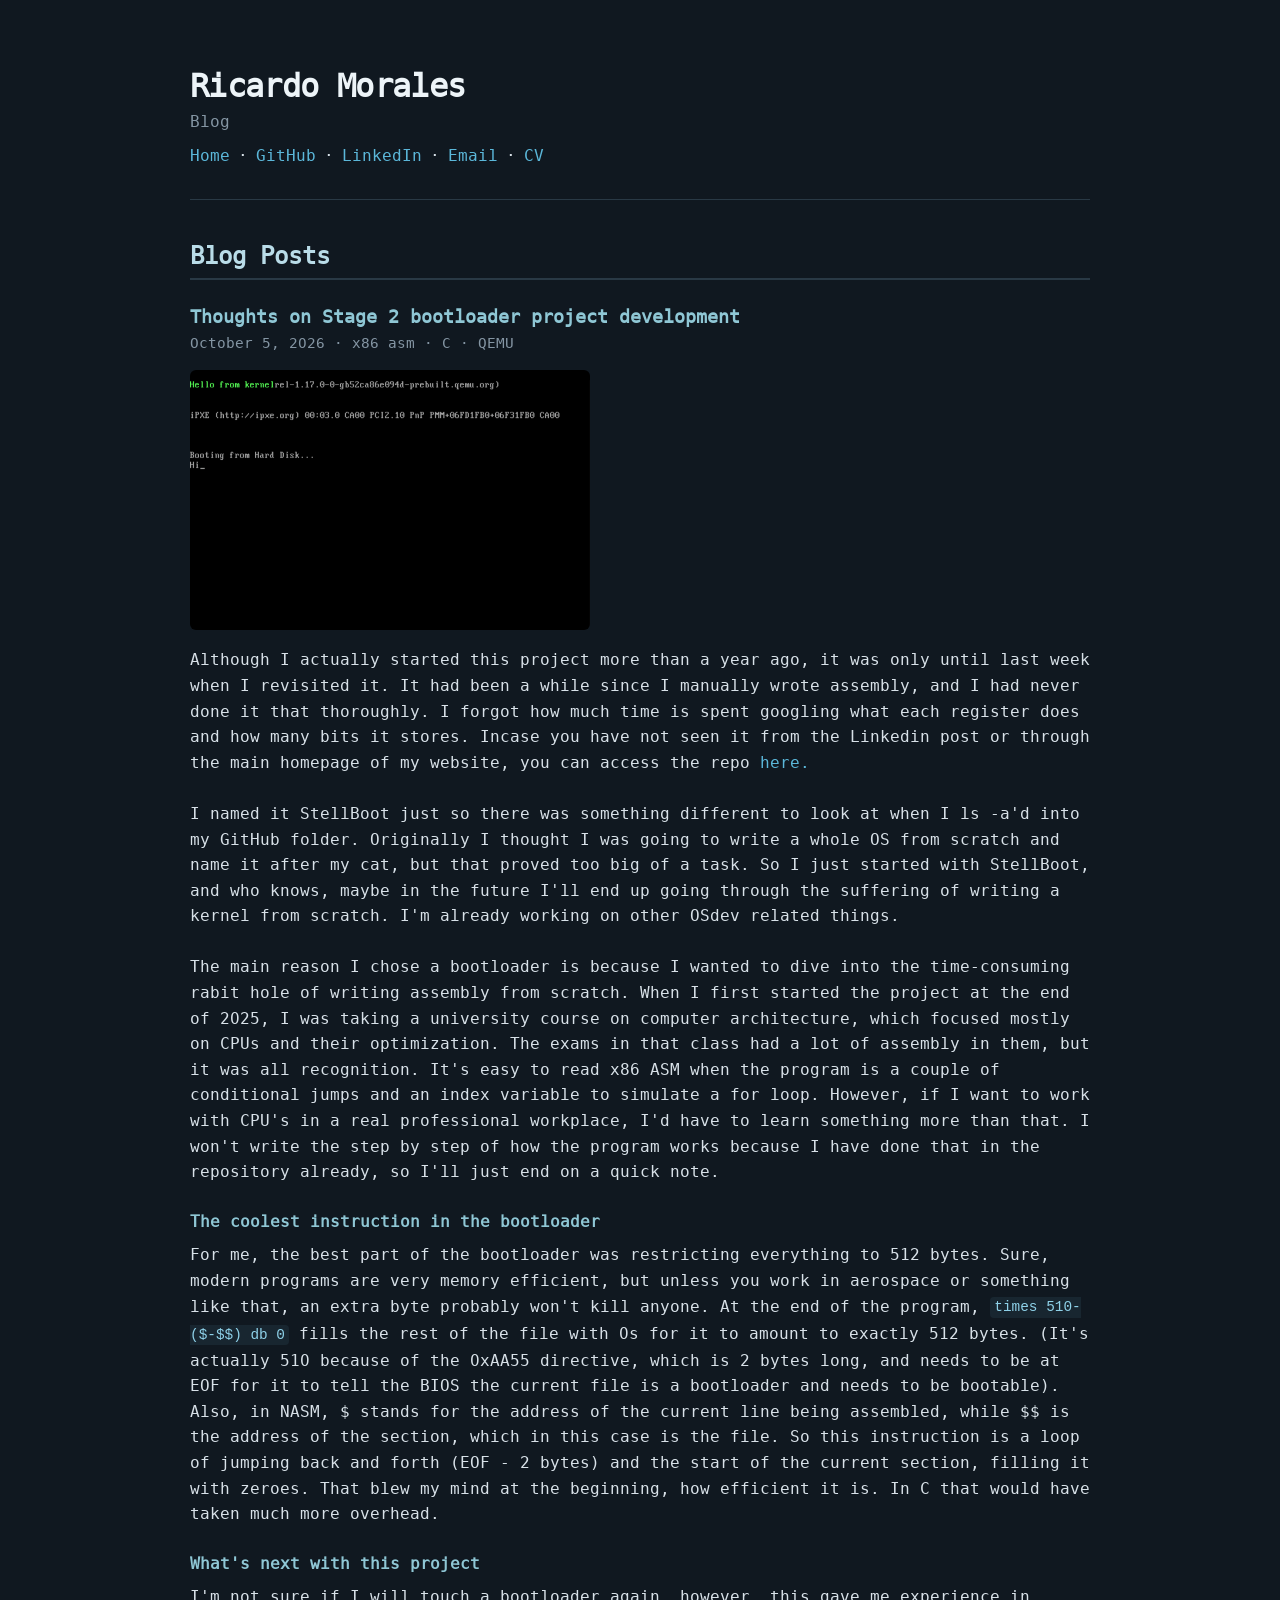
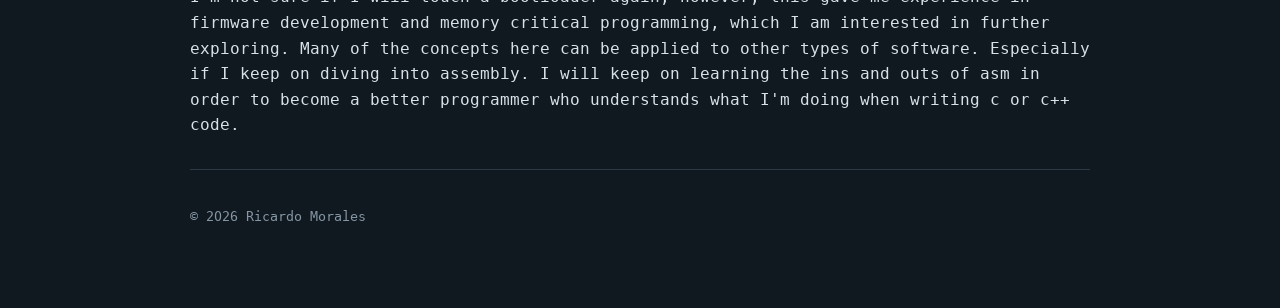
==== blogposts.html @ 6a385bb0 "add blog page, fix navigation, publish first post" ====
<!DOCTYPE html>

<html lang="en">

<head>
    <meta charset="UTF-8">
    <meta name="viewport" content="width=device-width, initial-scale=1.0">

    <title>Blog · Ricardo Morales</title>
    <link rel="icon" href="images/favicon.ico" type="image/x-icon">
    <meta name="description" content="Notes on systems programming, bootloaders and low-level software.">

    <link rel="stylesheet" href="style.css">
</head>

<body>
    <main class="container">

        <header>
            <h1>Ricardo Morales</h1>
            <p class="subtitle">Blog</p>

            <nav class="links">
                <a href="index.html">Home</a>
                <span>·</span>
                <a href="https://github.com/rickymolodiez">GitHub</a>
                <span>·</span>
                <a href="https://www.linkedin.com/in/ricardom10019/">LinkedIn</a>
                <span>·</span>
                <a href="mailto:rickymoloqc@gmail.com">Email</a>
                <span>·</span>
                <a href="rickymorales_cv.pdf" target="_blank">CV</a>


            </nav>
        </header>

        <hr>

        <section>
            <h2>Blog Posts</h2>

            <article id="stellboot">
                <h3>Thoughts on Stage 2 bootloader project development</h3>

                <p class="meta">
                    October 5, 2026 · x86 asm · C · QEMU
                </p>
                <img src="images/bootloader.png" alt="StellBoot running in QEMU" width="400">
                <p>
                    Although I actually started this project more than a year ago, it was only until last week when I
                    revisited it.
                    It had been a while since I manually wrote assembly, and I had never done it that thoroughly.
                    I forgot how much time is spent googling what each register does and how many bits it stores.
                    Incase you have not seen it from the Linkedin post or through the main homepage of my website,
                    you can access the repo <a href="https://github.com/rickymolodiez/StellBoot"
                        target="blank">here.</a><br>
                    <br>
                    I named it StellBoot just so there was something different to look at when I ls -a'd into my GitHub
                    folder. Originally
                    I thought I was going to write a whole OS from scratch and name it after my cat,
                    but that proved too big of a task. So I just started with StellBoot, and who knows, maybe in the
                    future I'll end up
                    going through the suffering of writing a kernel from scratch. I'm already working on other OSdev
                    related things.<br><br>
                    The main reason I chose a bootloader is because I wanted to dive into the time-consuming rabit hole
                    of writing
                    assembly from scratch. When I first started the project at the end of 2025, I was taking a
                    university course on
                    computer architecture, which focused mostly on CPUs and their optimization. The exams in that class
                    had a lot of
                    assembly in them, but it was all recognition. It's easy to read x86 ASM when the program is a couple
                    of conditional jumps
                    and an index variable to simulate a for loop. However, if I want to work with CPU's in a real
                    professional workplace,
                    I'd have to learn something more than that. I won't write the step by step of how the program works
                    because I have done that
                    in the repository already, so I'll just end on a quick note.<br>

                <h4>The coolest instruction in the bootloader</h4>
                For me, the best part of the bootloader was restricting everything to 512 bytes. Sure, modern programs
                are very
                memory efficient, but unless you work in aerospace or something like that, an extra byte probably won't
                kill anyone.
                At the end of the program, <code>times 510-($-$$) db 0</code> fills the rest of the file with 0s for
                it to
                amount to exactly 512 bytes. (It's actually 510 because of the 0xAA55 directive, which is 2 bytes long,
                and needs to be
                at EOF for it to tell the BIOS
                the
                current file is a bootloader and needs to be bootable). Also, in NASM, $ stands for the
                address
                of the
                current line being
                assembled,
                while $$ is the address of the section, which in this case is the file. So this instruction is a loop
                of jumping back and forth (EOF - 2 bytes) and the start of the current section, filling it with zeroes.
                That blew my mind at the beginning, how efficient it is. In C that would have taken much more overhead.

                <h4>What's next with this project</h4>
                I'm not sure if I will touch a bootloader again, however, this gave me experience in firmware
                development
                and memory critical programming, which I am interested in further exploring. Many of the concepts here
                can be
                applied to other types of software. Especially if I keep on diving into assembly.
                I will keep on learning the ins and outs of asm in order
                to become
                a better programmer who understands what I'm doing when writing c or c++ code.




                </p>
            </article>

        </section>

        <hr>

        <footer>
            <p>
                <small>© 2026 Ricardo Morales</small>
            </p>
        </footer>

    </main>
</body>

</html>
---- style.css ----
@font-face {
    font-family: "Prima Sans Mono";
    src: url("prima-sans-mono-bt-3.ttf") format("truetype");
    font-weight: normal;
    font-style: normal;
}

:root {
    --bg: #101820;
    --text: #d8e1e8;
    --muted: #8495a3;

    --border: #293945;

    --link: #5bb7d9;
    --link-hover: #8bd3eb;

    --code-bg: #182630;
    --code-text: #8ed1e8;

    --accent: #3aa6a0;
    --accent-light: #1c393b;
}

* {
    box-sizing: border-box;
}

html {
    font-size: 16px;
}

body {
    margin: 0;
    background: var(--bg);
    color: var(--text);

    font-family:
        "Prima Sans Mono",
        -apple-system,
        BlinkMacSystemFont,
        "Segoe UI",
        Helvetica,
        Arial,
        sans-serif;

    line-height: 1.6;
}

.container {
    width: min(900px, calc(100% - 40px));
    margin: 0 auto;
    padding: 64px 0;
}

/* Typography */

h1,
h2,
h3 {
    line-height: 1.25;
    font-weight: 600;
}

h1 {
    margin: 0;
    font-size: 2rem;
    letter-spacing: -0.02em;
    color: #edf4f8;
}

h2 {
    margin-top: 40px;
    margin-bottom: 16px;
    padding-bottom: 8px;

    font-size: 1.5rem;
    color: #b9dce8;

    border-bottom: 2px solid var(--border);
}

h3 {
    margin-top: 24px;
    margin-bottom: 4px;
    font-size: 1.15rem;
    color: #8fc7d5;
}

p {
    margin-top: 0;
    margin-bottom: 16px;
}

.subtitle {
    margin-top: 4px;
    margin-bottom: 8px;
    color: var(--muted);
}

/* Links */

a {
    color: var(--link);
    text-decoration: none;
}

a:hover {
    color: var(--link-hover);
    text-decoration: underline;
}

/* Header */

header {
    margin-bottom: 24px;
}

.links {
    display: flex;
    gap: 8px;
    align-items: center;
}

/* Dividers */

hr {
    height: 1px;
    margin: 32px 0;
    border: 0;
    background: var(--border);
}

/* Sections */

section {
    margin-bottom: 32px;
}

article {
    margin-bottom: 28px;
}

.meta {
    color: var(--muted);
    font-size: 0.9rem;
}

/* Inline code */

code {
    padding: 0.15em 0.3em;

    background: var(--code-bg);
    color: var(--code-text);

    border-radius: 4px;

    font-family:
        ui-monospace,
        SFMono-Regular,
        "SF Mono",
        Menlo,
        Consolas,
        "Liberation Mono",
        monospace;

    font-size: 0.9em;
}

/* Lists */

ul {
    padding-left: 2em;
}

li {
    margin-bottom: 6px;
}

/* Footer */

footer {
    color: var(--muted);
}

/* Mobile */

@media (max-width: 600px) {
    .container {
        width: min(100% - 32px, 900px);
        padding: 40px 0;
    }

    h1 {
        font-size: 1.75rem;
    }

    h2 {
        font-size: 1.35rem;
    }
}

/* Blog posts */

h4 {
    margin: 24px 0 8px;
    font-size: 1rem;
    color: #8fc7d5;
}

pre {
    margin: 0 0 16px;
    padding: 14px 16px;
    overflow-x: auto;
    background: var(--code-bg);
    border: 1px solid var(--border);
    border-radius: 6px;
}

pre code {
    padding: 0;
    background: none;
    font-size: 0.85rem;
    line-height: 1.5;
}

article img {
    display: block;
    max-width: 100%;
    height: auto;
    margin: 0 0 16px;
    border-radius: 6px;
}
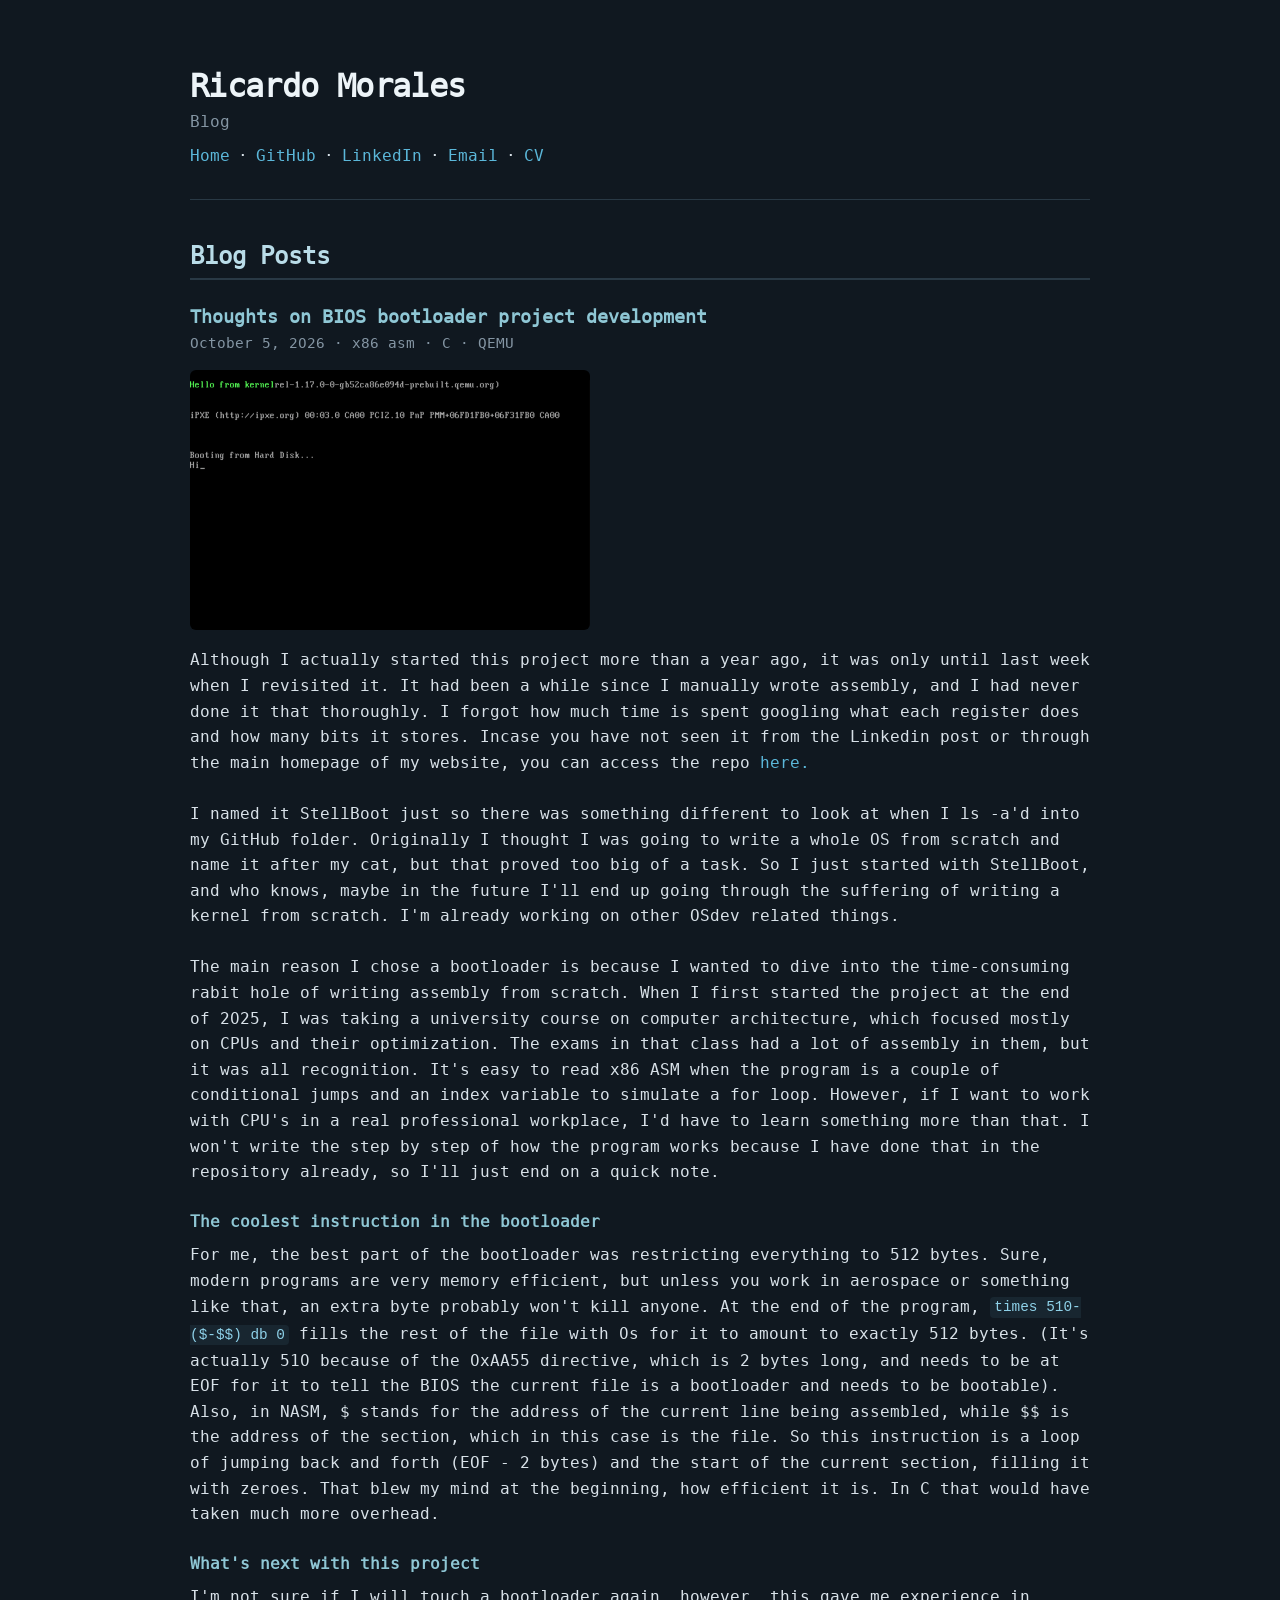
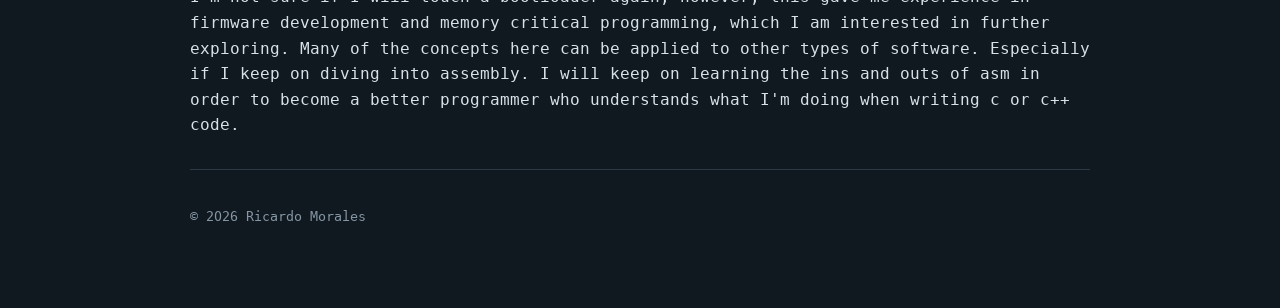
==== commit 795175c6: "fix typos" ====
--- a/blogposts.html
+++ b/blogposts.html
@@ -41,7 +41,7 @@
             <h2>Blog Posts</h2>
 
             <article id="stellboot">
-                <h3>Thoughts on Stage 2 bootloader project development</h3>
+                <h3>Thoughts on BIOS bootloader project development</h3>
 
                 <p class="meta">
                     October 5, 2026 · x86 asm · C · QEMU
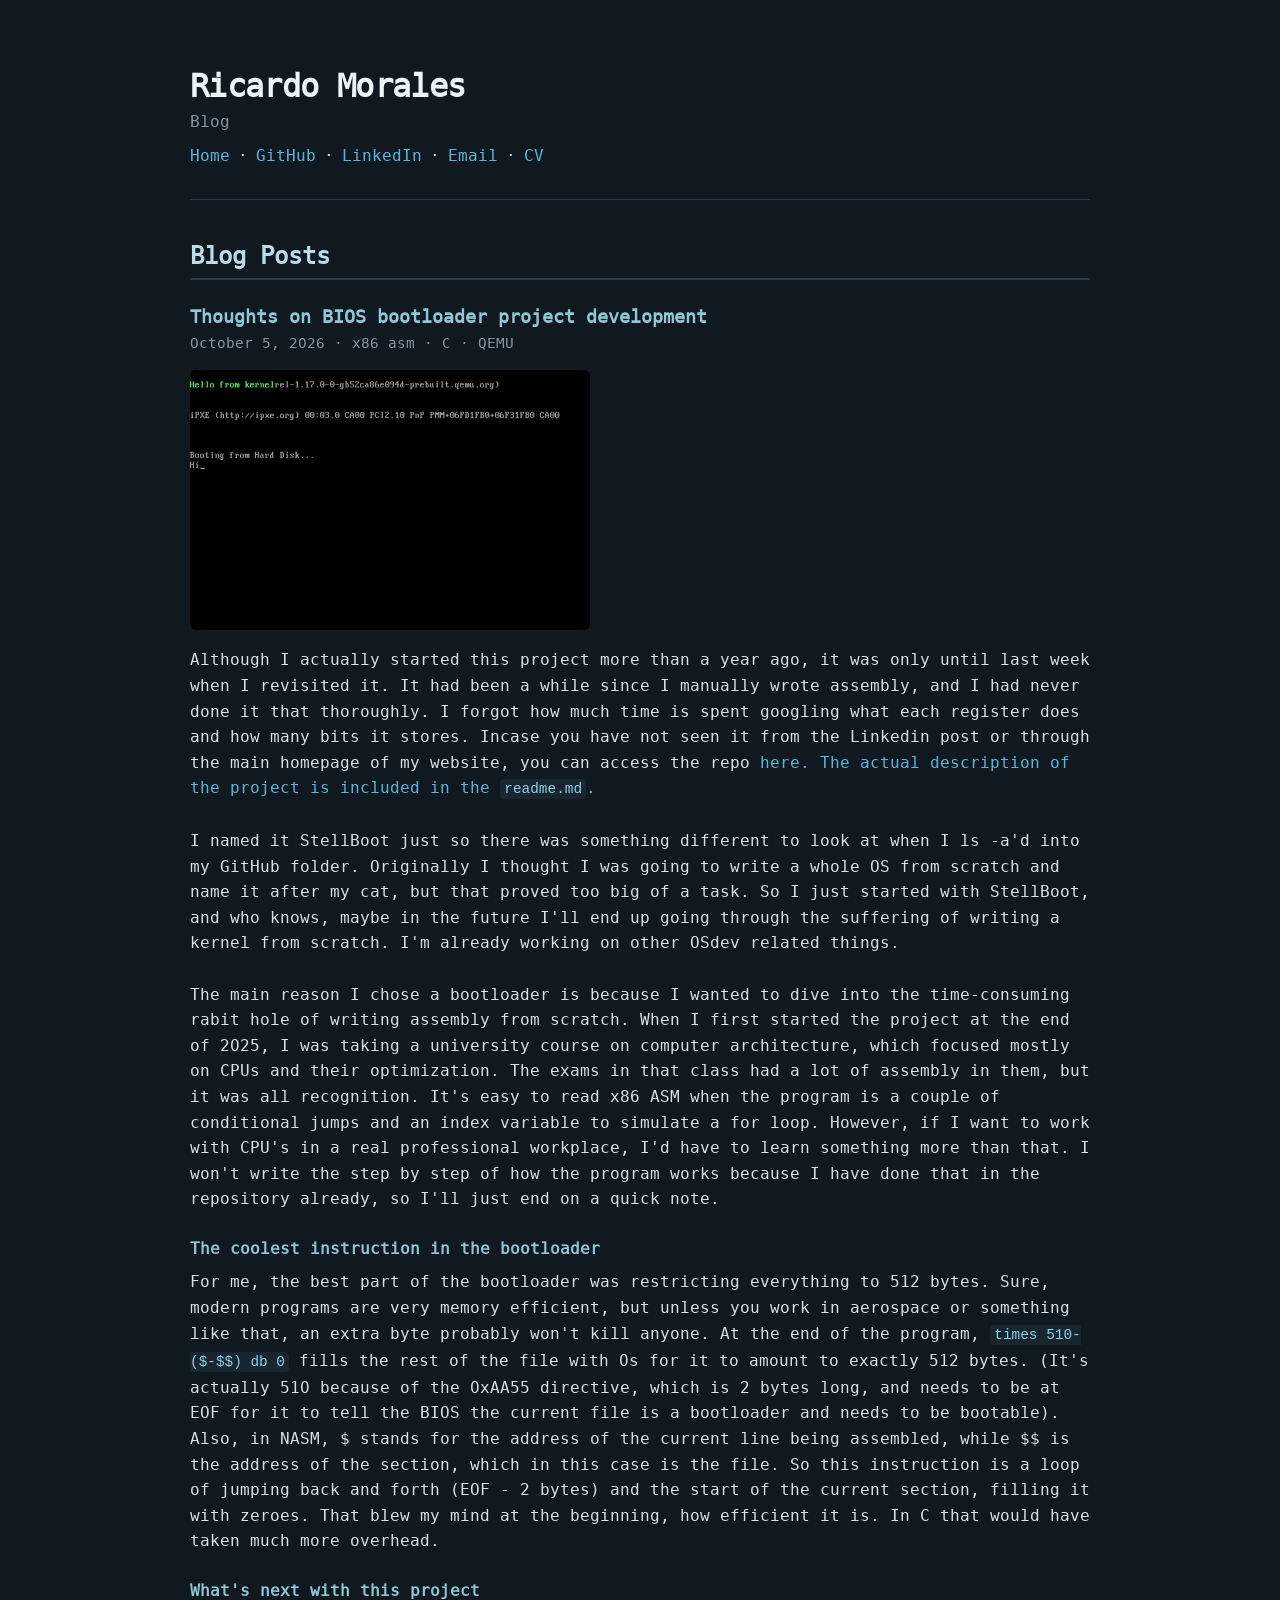
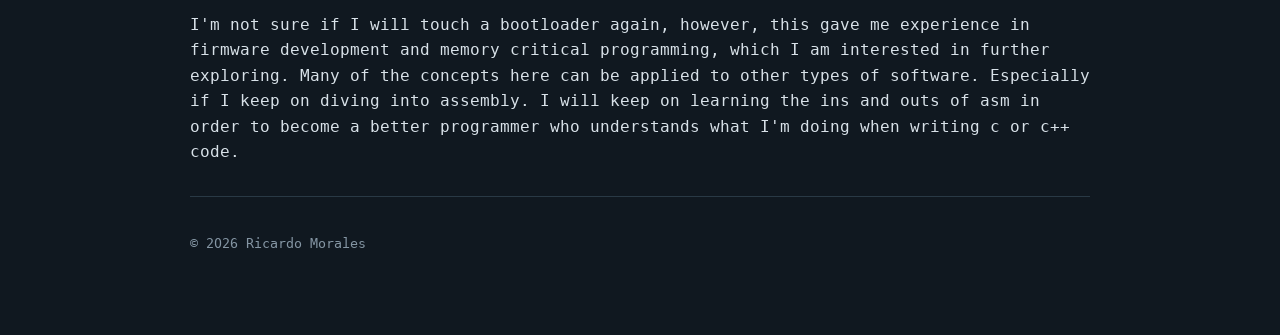
==== commit 33a7854d: "Update blogposts.html" ====
--- a/blogposts.html
+++ b/blogposts.html
@@ -53,8 +53,8 @@
                     It had been a while since I manually wrote assembly, and I had never done it that thoroughly.
                     I forgot how much time is spent googling what each register does and how many bits it stores.
                     Incase you have not seen it from the Linkedin post or through the main homepage of my website,
-                    you can access the repo <a href="https://github.com/rickymolodiez/StellBoot"
-                        target="blank">here.</a><br>
+                    you can access the repo <a href="https://github.com/rickymolodiez/StellBoot" target="blank">here.
+                        The actual description of the project is included in the <code>readme.md</code>.</a><br>
                     <br>
                     I named it StellBoot just so there was something different to look at when I ls -a'd into my GitHub
                     folder. Originally
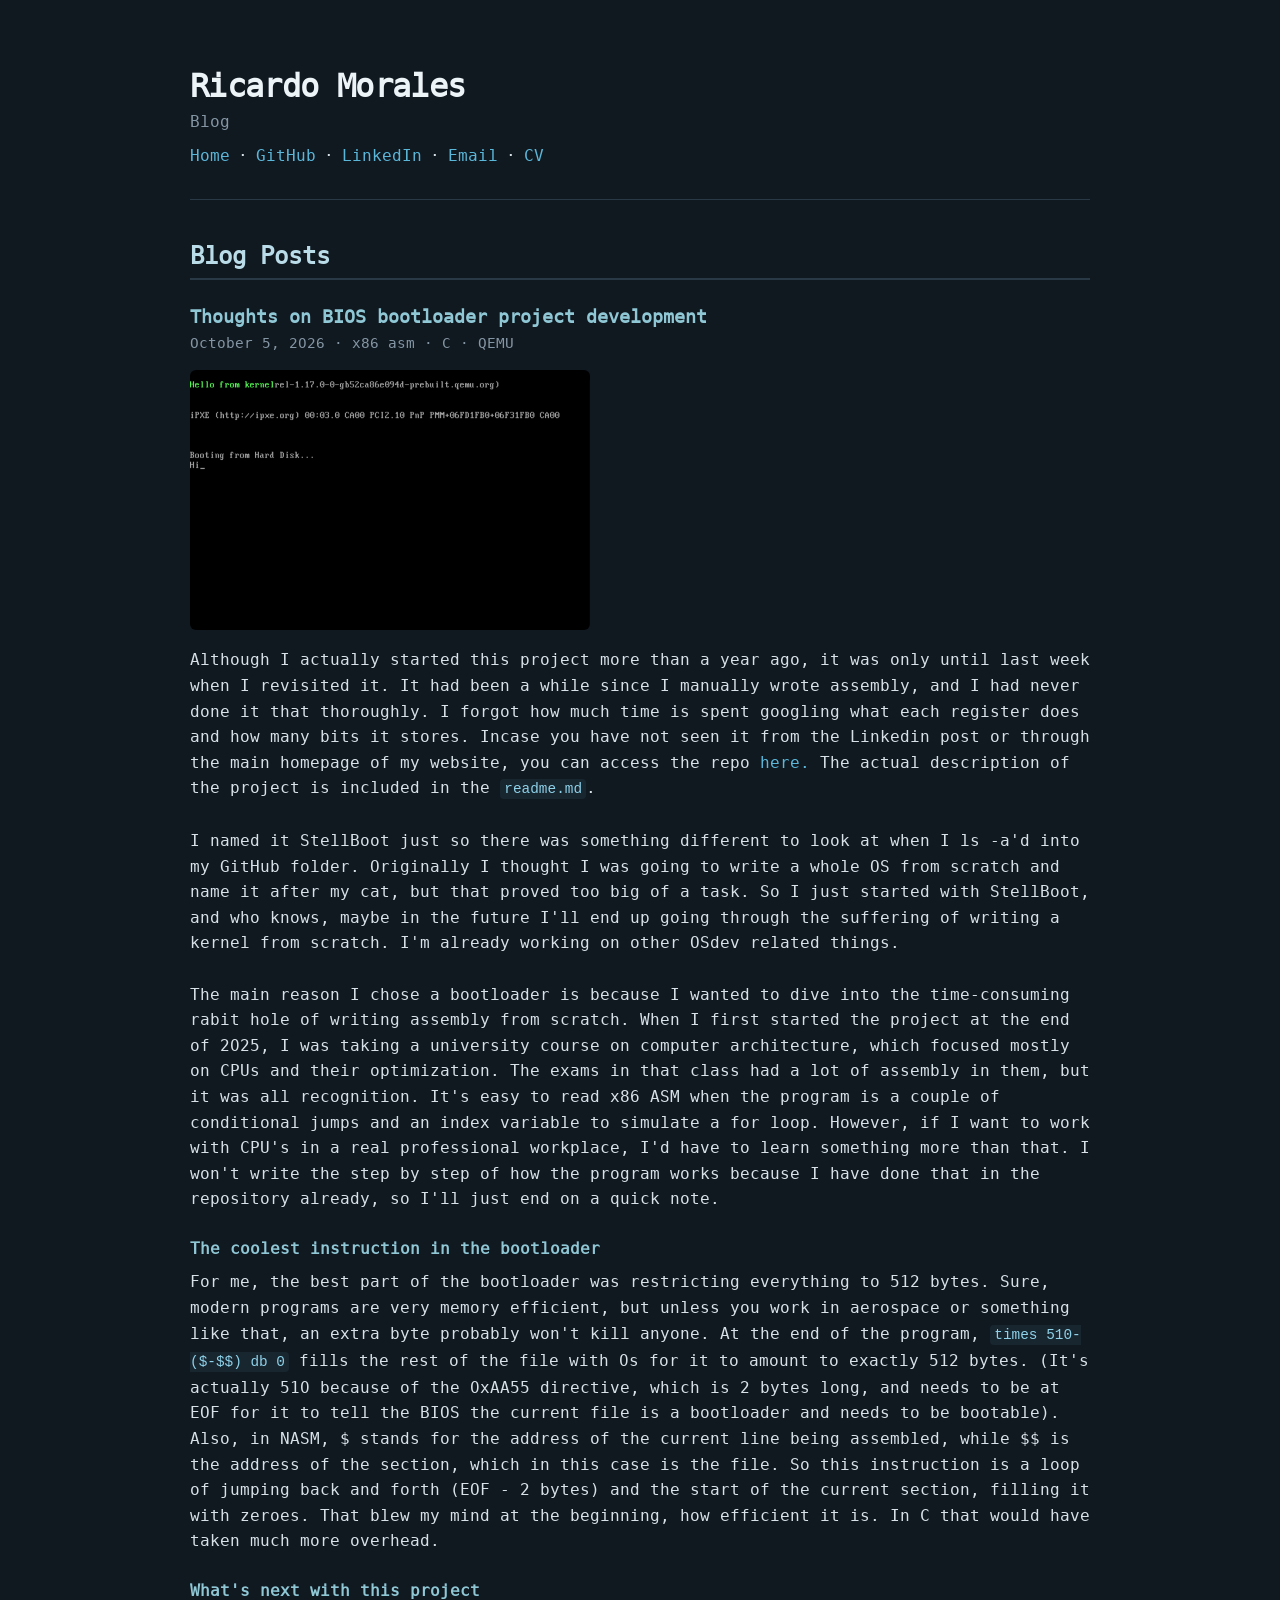
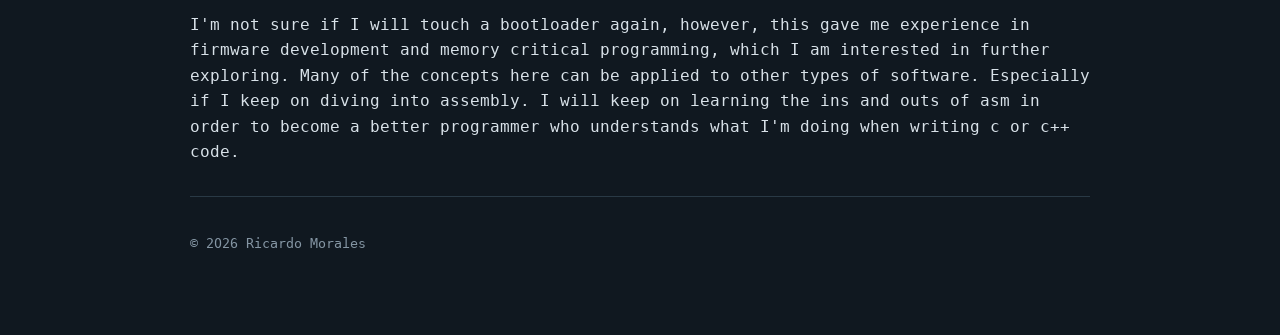
==== commit 66dd12fe: "fix typo" ====
--- a/blogposts.html
+++ b/blogposts.html
@@ -53,8 +53,9 @@
                     It had been a while since I manually wrote assembly, and I had never done it that thoroughly.
                     I forgot how much time is spent googling what each register does and how many bits it stores.
                     Incase you have not seen it from the Linkedin post or through the main homepage of my website,
-                    you can access the repo <a href="https://github.com/rickymolodiez/StellBoot" target="blank">here.
-                        The actual description of the project is included in the <code>readme.md</code>.</a><br>
+                    you can access the repo <a href="https://github.com/rickymolodiez/StellBoot"
+                        target="blank">here.</a>
+                    The actual description of the project is included in the <code>readme.md</code>.<br>
                     <br>
                     I named it StellBoot just so there was something different to look at when I ls -a'd into my GitHub
                     folder. Originally
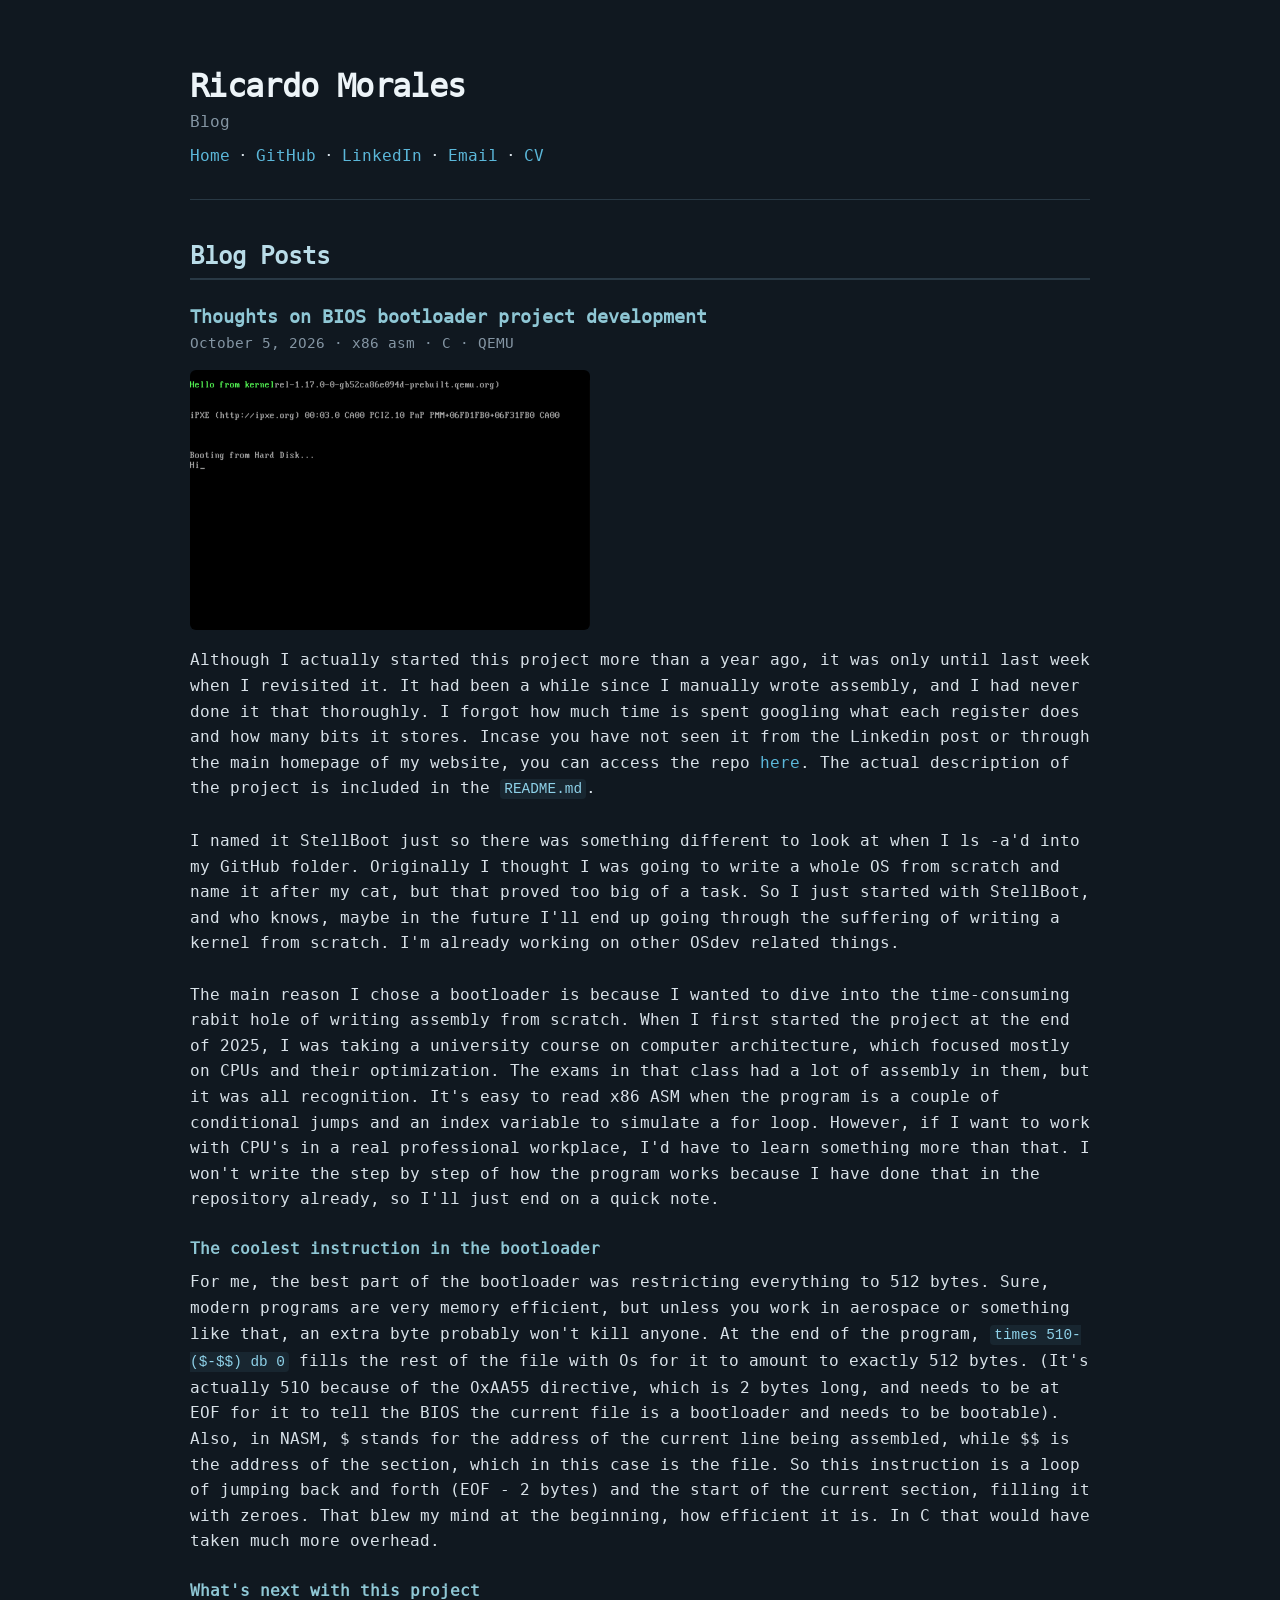
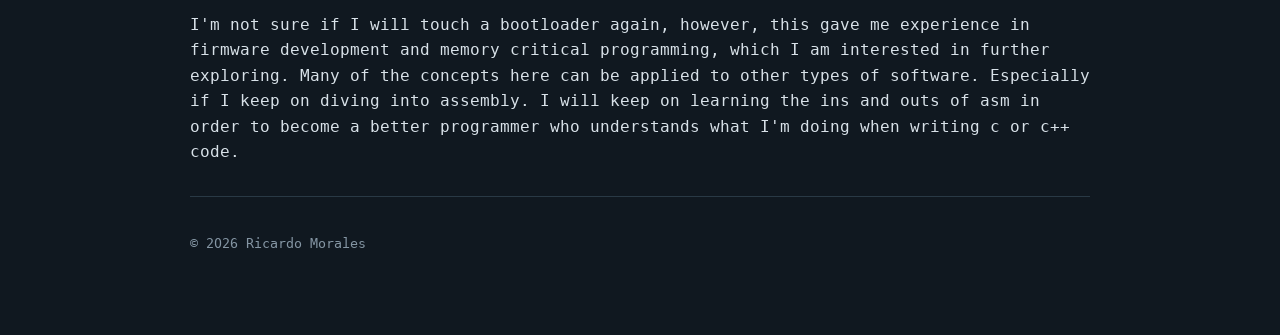
==== commit 509d2a38: "Update blogposts.html" ====
--- a/blogposts.html
+++ b/blogposts.html
@@ -53,39 +53,48 @@
                     It had been a while since I manually wrote assembly, and I had never done it that thoroughly.
                     I forgot how much time is spent googling what each register does and how many bits it stores.
                     Incase you have not seen it from the Linkedin post or through the main homepage of my website,
-                    you can access the repo <a href="https://github.com/rickymolodiez/StellBoot"
-                        target="blank">here.</a>
-                    The actual description of the project is included in the <code>readme.md</code>.<br>
+                    you can access the repo <a href="https://github.com/rickymolodiez/StellBoot" target="_blank"
+                        rel="noopener">here</a>.
+                    The actual description of the project is included in the <code>README.md</code>.<br>
                     <br>
-                    I named it StellBoot just so there was something different to look at when I ls -a'd into my GitHub
+                    I named it StellBoot just so there was something different to look at when I ls -a'd into my
+                    GitHub
                     folder. Originally
                     I thought I was going to write a whole OS from scratch and name it after my cat,
                     but that proved too big of a task. So I just started with StellBoot, and who knows, maybe in the
                     future I'll end up
                     going through the suffering of writing a kernel from scratch. I'm already working on other OSdev
                     related things.<br><br>
-                    The main reason I chose a bootloader is because I wanted to dive into the time-consuming rabit hole
+                    The main reason I chose a bootloader is because I wanted to dive into the time-consuming rabit
+                    hole
                     of writing
                     assembly from scratch. When I first started the project at the end of 2025, I was taking a
                     university course on
-                    computer architecture, which focused mostly on CPUs and their optimization. The exams in that class
+                    computer architecture, which focused mostly on CPUs and their optimization. The exams in that
+                    class
                     had a lot of
-                    assembly in them, but it was all recognition. It's easy to read x86 ASM when the program is a couple
+                    assembly in them, but it was all recognition. It's easy to read x86 ASM when the program is a
+                    couple
                     of conditional jumps
                     and an index variable to simulate a for loop. However, if I want to work with CPU's in a real
                     professional workplace,
-                    I'd have to learn something more than that. I won't write the step by step of how the program works
+                    I'd have to learn something more than that. I won't write the step by step of how the program
+                    works
                     because I have done that
                     in the repository already, so I'll just end on a quick note.<br>
 
                 <h4>The coolest instruction in the bootloader</h4>
-                For me, the best part of the bootloader was restricting everything to 512 bytes. Sure, modern programs
+                For me, the best part of the bootloader was restricting everything to 512 bytes. Sure, modern
+                programs
                 are very
-                memory efficient, but unless you work in aerospace or something like that, an extra byte probably won't
+                memory efficient, but unless you work in aerospace or something like that, an extra byte
+                probably won't
                 kill anyone.
-                At the end of the program, <code>times 510-($-$$) db 0</code> fills the rest of the file with 0s for
+                At the end of the program, <code>times 510-($-$$) db 0</code> fills the rest of the file with 0s
+                for
                 it to
-                amount to exactly 512 bytes. (It's actually 510 because of the 0xAA55 directive, which is 2 bytes long,
+                amount to exactly 512 bytes. (It's actually 510 because of the 0xAA55 directive, which is 2
+                bytes long,
                 and needs to be
                 at EOF for it to tell the BIOS
                 the
@@ -94,14 +103,18 @@
                 of the
                 current line being
                 assembled,
-                while $$ is the address of the section, which in this case is the file. So this instruction is a loop
-                of jumping back and forth (EOF - 2 bytes) and the start of the current section, filling it with zeroes.
-                That blew my mind at the beginning, how efficient it is. In C that would have taken much more overhead.
+                while $$ is the address of the section, which in this case is the file. So this instruction is a
+                loop
+                of jumping back and forth (EOF - 2 bytes) and the start of the current section, filling it with
+                zeroes.
+                That blew my mind at the beginning, how efficient it is. In C that would have taken much more
+                overhead.
 
                 <h4>What's next with this project</h4>
                 I'm not sure if I will touch a bootloader again, however, this gave me experience in firmware
                 development
-                and memory critical programming, which I am interested in further exploring. Many of the concepts here
+                and memory critical programming, which I am interested in further exploring. Many of the
+                concepts here
                 can be
                 applied to other types of software. Especially if I keep on diving into assembly.
                 I will keep on learning the ins and outs of asm in order
